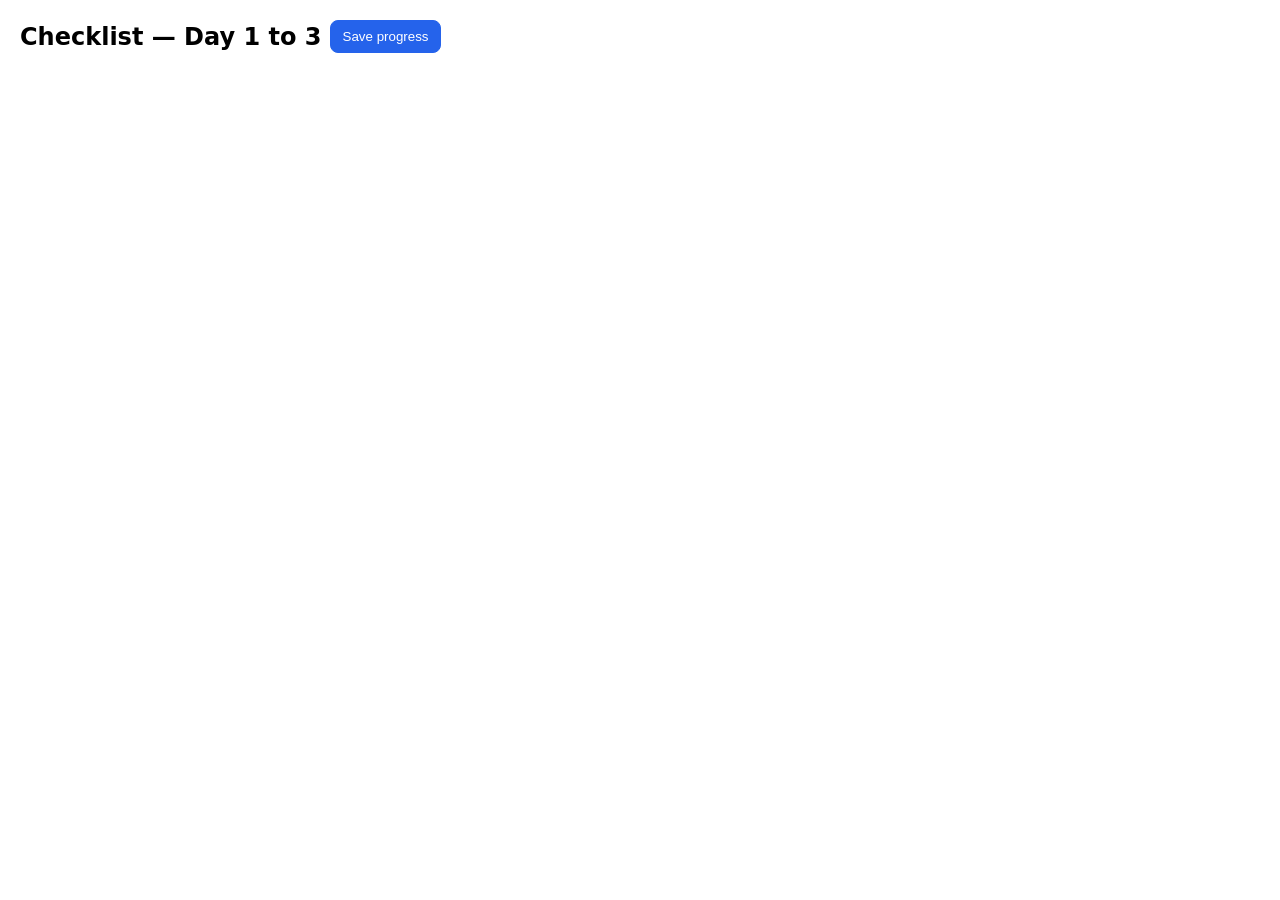
==== checklist.html @ f6aa32c2 "Initial commit" ====
<!doctype html>
<html>
<head>
  <meta charset="utf-8">
  <title>Checklist</title>
  <meta name="viewport" content="width=device-width, initial-scale=1">
  <style>
    body{font-family:Inter,system-ui,Arial;margin:20px;}
    .top{display:flex;gap:8px;align-items:center;margin-bottom:12px;}
    .day{margin:18px 0;}
    table{width:100%;border-collapse:collapse}
    th,td{border:1px solid #e5e7eb;padding:8px;text-align:left}
    th{background:#f3f4f6}
    .btn{padding:8px 12px;border:1px solid #d1d5db;border-radius:8px;background:#fff;cursor:pointer}
    .btn.primary{background:#2563eb;color:#fff;border-color:#2563eb}
    .muted{color:#6b7280}
  </style>
</head>
<body>
  <div class="top">
    <h2 id="title" style="margin:0">Checklist</h2>
    <button id="saveBtn" class="btn primary">Save progress</button>
    <span id="msg" class="muted"></span>
  </div>
  <div id="wrap"></div>

<script>
(async function(){
  const qs = new URLSearchParams(location.search);
  const plan   = qs.get('plan') || 'default';
  const start  = Number(qs.get('startDay') || '1');
  const days   = Number(qs.get('days') || '3');
  const token  = qs.get('t') || '';   // CHECK_TOKEN if present
  const api    = (localStorage.getItem('apiBase')) || 'https://web-production-f116.up.railway.app';

  document.getElementById('title').textContent = `Checklist — Day ${start} to ${start+days-1}`;

  // fetch grid
  const grid = await fetch(`${api}/plans/${encodeURIComponent(plan)}/grid`).then(r=>r.json());

  // index cells by (area,day)
  const byKey = new Map();
  for (const c of grid.cells||[]) byKey.set(`${c.area}__${c.day}`, c);

  const wrap = document.getElementById('wrap');
  wrap.innerHTML = '';

  for (let d = start; d < start+days; d++){
    const dayDiv = document.createElement('div');
    dayDiv.className = 'day';
    dayDiv.innerHTML = `<h3 style="margin:0 0 8px 0">Day ${d}</h3>`;
    const tbl = document.createElement('table');
    tbl.innerHTML = `<thead><tr><th>Done</th><th>Area</th><th>Task</th><th>Role</th><th>Workers</th><th>Hours</th></tr></thead><tbody></tbody>`;
    const tbody = tbl.querySelector('tbody');

    // build rows from every area present in grid
    const areas = [...new Set(grid.cells.map(c=>c.area))].sort();
    for (const area of areas){
      const cell = byKey.get(`${area}__${d}`) || {activities:[]};
      const acts = cell.activities || [];
      if (!acts.length){
        // show a gray empty row for visibility
        const tr = document.createElement('tr');
        tr.innerHTML = `<td></td><td>${esc(area)}</td><td class="muted" colspan="4">No tasks</td>`;
        tbody.appendChild(tr);
        continue;
      }
      acts.forEach((raw, idx)=>{
        let t={}; try{ t = typeof raw==='string'? JSON.parse(raw) : raw }catch(_){}
        const name = t.name || t.n || String(raw);
        const role = t.role || t.r || '';
        const w    = t.workers ?? t.w ?? 0;
        const h    = t.hours   ?? t.h ?? 0;
        const done = Boolean(t.done || t.d || t.x || t.dd);

        const tr = document.createElement('tr');
        tr.innerHTML = `
          <td><input type="checkbox" data-area="${esc(area)}" data-day="${d}" data-idx="${idx}" ${done?'checked':''}></td>
          <td>${esc(area)}</td>
          <td>${esc(name)}</td>
          <td>${esc(role)}</td>
          <td>${w}</td>
          <td>${h}</td>`;
        tbody.appendChild(tr);
      });
    }
    dayDiv.appendChild(tbl);
    wrap.appendChild(dayDiv);
  }

  document.getElementById('saveBtn').addEventListener('click', async ()=>{
    const msg = document.getElementById('msg');
    msg.textContent = 'Saving...';
    const checks = [...document.querySelectorAll('input[type=checkbox][data-idx]')];

    // group by cell (area,day)
    const map = new Map();
    for (const cb of checks){
      const area = cb.dataset.area, day = Number(cb.dataset.day), idx = Number(cb.dataset.idx);
      const key = `${area}__${day}`;
      if (!map.has(key)) map.set(key, {area, day, done:[], undone:[]});
      (cb.checked ? map.get(key).done : map.get(key).undone).push(idx);
    }
    const updates = [...map.values()];

    try{
      const res = await fetch(`${api}/ops/checklist_mark?token=${encodeURIComponent(token)}`,{
        method:'POST',
        headers:{'content-type':'application/json'},
        body: JSON.stringify({ plan_id: plan, updates })
      });
      if (!res.ok) throw new Error(await res.text());
      msg.textContent = 'Saved ✓';
      setTimeout(()=> msg.textContent = '', 1500);
    }catch(e){
      msg.textContent = 'Save failed: ' + (e.message||e);
    }
  });

  function esc(s){ return String(s||'').replace(/[&<>]/g, m=>({ '&':'&amp;','<':'&lt;','>':'&gt;'}[m])); }
})();
</script>
</body>
</html>
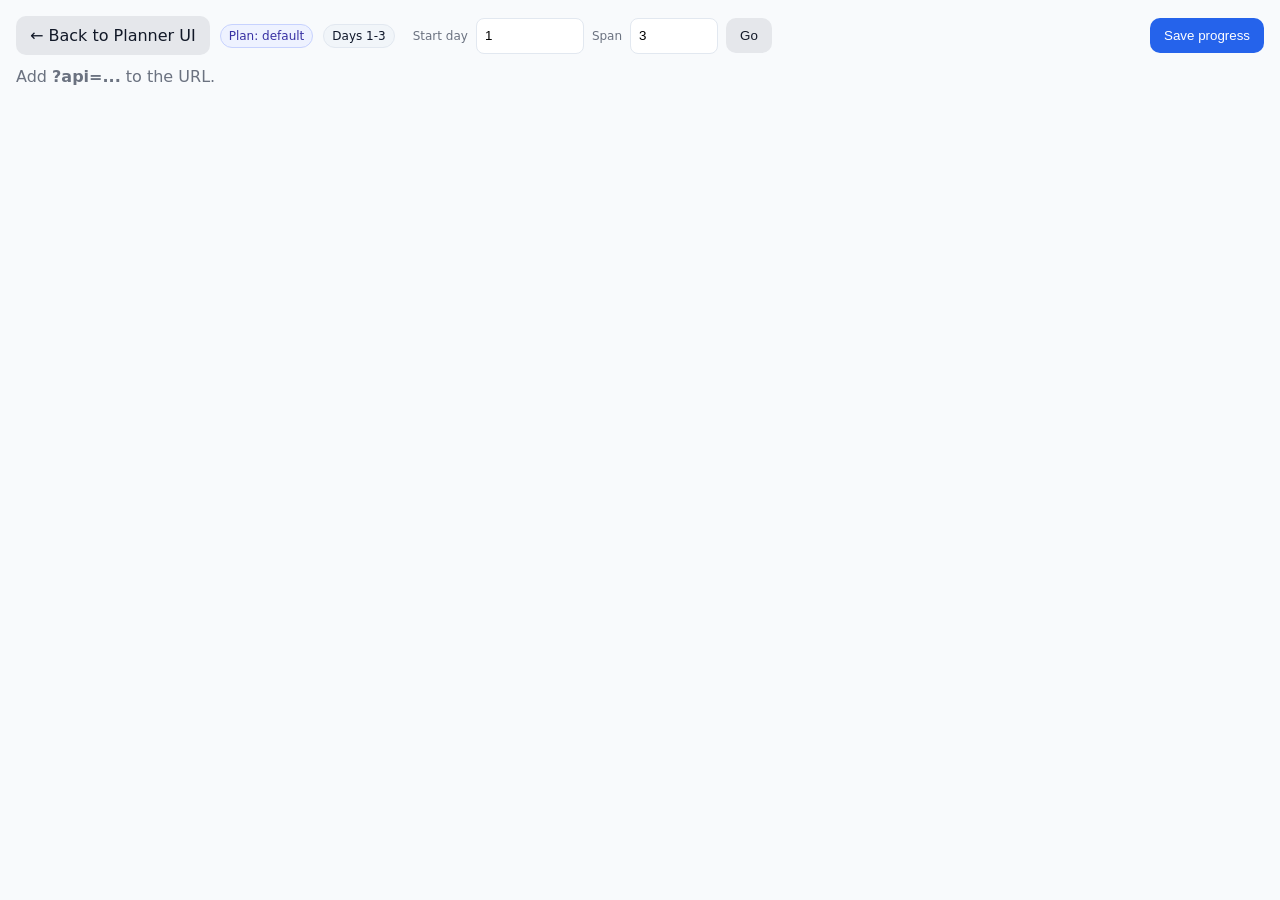
==== commit b0a72dae: "Adding latest frontend changes including dashboard and holidays" ====
--- a/checklist.html
+++ b/checklist.html
@@ -1,124 +1,532 @@
-<!doctype html>
-<html>
-<head>
-  <meta charset="utf-8">
-  <title>Checklist</title>
-  <meta name="viewport" content="width=device-width, initial-scale=1">
-  <style>
-    body{font-family:Inter,system-ui,Arial;margin:20px;}
-    .top{display:flex;gap:8px;align-items:center;margin-bottom:12px;}
-    .day{margin:18px 0;}
-    table{width:100%;border-collapse:collapse}
-    th,td{border:1px solid #e5e7eb;padding:8px;text-align:left}
-    th{background:#f3f4f6}
-    .btn{padding:8px 12px;border:1px solid #d1d5db;border-radius:8px;background:#fff;cursor:pointer}
-    .btn.primary{background:#2563eb;color:#fff;border-color:#2563eb}
-    .muted{color:#6b7280}
-  </style>
-</head>
-<body>
-  <div class="top">
-    <h2 id="title" style="margin:0">Checklist</h2>
-    <button id="saveBtn" class="btn primary">Save progress</button>
-    <span id="msg" class="muted"></span>
-  </div>
-  <div id="wrap"></div>
-
-<script>
-(async function(){
-  const qs = new URLSearchParams(location.search);
-  const plan   = qs.get('plan') || 'default';
-  const start  = Number(qs.get('startDay') || '1');
-  const days   = Number(qs.get('days') || '3');
-  const token  = qs.get('t') || '';   // CHECK_TOKEN if present
-  const api    = (localStorage.getItem('apiBase')) || 'https://web-production-f116.up.railway.app';
-
-  document.getElementById('title').textContent = `Checklist — Day ${start} to ${start+days-1}`;
-
-  // fetch grid
-  const grid = await fetch(`${api}/plans/${encodeURIComponent(plan)}/grid`).then(r=>r.json());
-
-  // index cells by (area,day)
-  const byKey = new Map();
-  for (const c of grid.cells||[]) byKey.set(`${c.area}__${c.day}`, c);
-
-  const wrap = document.getElementById('wrap');
-  wrap.innerHTML = '';
-
-  for (let d = start; d < start+days; d++){
-    const dayDiv = document.createElement('div');
-    dayDiv.className = 'day';
-    dayDiv.innerHTML = `<h3 style="margin:0 0 8px 0">Day ${d}</h3>`;
-    const tbl = document.createElement('table');
-    tbl.innerHTML = `<thead><tr><th>Done</th><th>Area</th><th>Task</th><th>Role</th><th>Workers</th><th>Hours</th></tr></thead><tbody></tbody>`;
-    const tbody = tbl.querySelector('tbody');
-
-    // build rows from every area present in grid
-    const areas = [...new Set(grid.cells.map(c=>c.area))].sort();
-    for (const area of areas){
-      const cell = byKey.get(`${area}__${d}`) || {activities:[]};
-      const acts = cell.activities || [];
-      if (!acts.length){
-        // show a gray empty row for visibility
-        const tr = document.createElement('tr');
-        tr.innerHTML = `<td></td><td>${esc(area)}</td><td class="muted" colspan="4">No tasks</td>`;
-        tbody.appendChild(tr);
-        continue;
-      }
-      acts.forEach((raw, idx)=>{
-        let t={}; try{ t = typeof raw==='string'? JSON.parse(raw) : raw }catch(_){}
-        const name = t.name || t.n || String(raw);
-        const role = t.role || t.r || '';
-        const w    = t.workers ?? t.w ?? 0;
-        const h    = t.hours   ?? t.h ?? 0;
-        const done = Boolean(t.done || t.d || t.x || t.dd);
-
-        const tr = document.createElement('tr');
-        tr.innerHTML = `
-          <td><input type="checkbox" data-area="${esc(area)}" data-day="${d}" data-idx="${idx}" ${done?'checked':''}></td>
-          <td>${esc(area)}</td>
-          <td>${esc(name)}</td>
-          <td>${esc(role)}</td>
-          <td>${w}</td>
-          <td>${h}</td>`;
-        tbody.appendChild(tr);
-      });
-    }
-    dayDiv.appendChild(tbl);
-    wrap.appendChild(dayDiv);
-  }
-
-  document.getElementById('saveBtn').addEventListener('click', async ()=>{
-    const msg = document.getElementById('msg');
-    msg.textContent = 'Saving...';
-    const checks = [...document.querySelectorAll('input[type=checkbox][data-idx]')];
-
-    // group by cell (area,day)
-    const map = new Map();
-    for (const cb of checks){
-      const area = cb.dataset.area, day = Number(cb.dataset.day), idx = Number(cb.dataset.idx);
-      const key = `${area}__${day}`;
-      if (!map.has(key)) map.set(key, {area, day, done:[], undone:[]});
-      (cb.checked ? map.get(key).done : map.get(key).undone).push(idx);
-    }
-    const updates = [...map.values()];
-
-    try{
-      const res = await fetch(`${api}/ops/checklist_mark?token=${encodeURIComponent(token)}`,{
-        method:'POST',
-        headers:{'content-type':'application/json'},
-        body: JSON.stringify({ plan_id: plan, updates })
-      });
-      if (!res.ok) throw new Error(await res.text());
-      msg.textContent = 'Saved ✓';
-      setTimeout(()=> msg.textContent = '', 1500);
-    }catch(e){
-      msg.textContent = 'Save failed: ' + (e.message||e);
-    }
-  });
-
-  function esc(s){ return String(s||'').replace(/[&<>]/g, m=>({ '&':'&amp;','<':'&lt;','>':'&gt;'}[m])); }
-})();
-</script>
-</body>
-</html>
+<!doctype html>
+<html lang="en">
+
+<head>
+  <meta charset="utf-8" />
+  <meta name="viewport" content="width=device-width,initial-scale=1" />
+  <title>Checklist — Remodeling Planner</title>
+  <link rel="stylesheet" href="styles.css" />
+  <style>
+    body {
+      font-family: Inter, system-ui, Arial;
+      margin: 0;
+      padding: 16px;
+      background: #f8fafc;
+      color: #0f172a
+    }
+
+    .top {
+      display: flex;
+      align-items: center;
+      gap: 12px;
+      justify-content: space-between;
+      margin-bottom: 12px
+    }
+
+    .btn {
+      display: inline-flex;
+      align-items: center;
+      gap: 6px;
+      background: #2563eb;
+      color: #fff;
+      border: none;
+      border-radius: 10px;
+      padding: 10px 14px;
+      text-decoration: none;
+      cursor: pointer
+    }
+
+    .btn.secondary {
+      background: #e5e7eb;
+      color: #111827
+    }
+
+    .meta {
+      display: flex;
+      align-items: center;
+      gap: 10px;
+      flex-wrap: wrap
+    }
+
+    .badge {
+      background: #eef2ff;
+      color: #3730a3;
+      border: 1px solid #c7d2fe;
+      border-radius: 999px;
+      padding: 4px 8px;
+      font-size: 12px
+    }
+
+    .chip {
+      background: #f1f5f9;
+      border: 1px solid #e2e8f0;
+      border-radius: 999px;
+      padding: 4px 8px;
+      font-size: 12px
+    }
+
+    h2 {
+      font-size: 20px;
+      margin: 8px 0 6px
+    }
+
+    table {
+      width: 100%;
+      border-collapse: collapse;
+      margin: 4px 0 10px
+    }
+
+    th,
+    td {
+      border: 1px solid #e5e7eb;
+      padding: 8px
+    }
+
+    th {
+      background: #f3f4f6;
+      text-align: left
+    }
+
+    .num {
+      width: 64px;
+      text-align: right
+    }
+
+    .right {
+      text-align: right
+    }
+
+    .slider {
+      width: 160px
+    }
+
+    .muted {
+      color: #6b7280
+    }
+
+    .day-card {
+      background: #fff;
+      border: 1px solid #e5e7eb;
+      border-radius: 12px;
+      padding: 12px;
+      margin: 14px 0;
+      box-shadow: 0 6px 20px rgba(0, 0, 0, .04)
+    }
+
+    .extras-section h4 {
+      margin: 16px 0 8px
+    }
+
+    .savebar {
+      position: sticky;
+      bottom: 12px;
+      display: flex;
+      justify-content: flex-end
+    }
+
+    .nav label {
+      font-size: 12px
+    }
+
+    .nav input {
+      height: 34px;
+      border-radius: 8px;
+      border: 1px solid #e2e8f0;
+      padding: 0 8px
+    }
+  </style>
+</head>
+
+<body>
+
+  <div class="top">
+    <div class="meta">
+      <a id="backLink" class="btn secondary" href="./">← Back to Planner UI</a>
+      <span id="planBadge" class="badge">Plan: default</span>
+      <span id="rangeBadge" class="chip">Days</span>
+      <span id="checklistDaysRemaining" class="badge"
+        style="background:#fee2e2; color:#b91c1c; border-color:#fca5a5;"></span>
+
+      <!-- NEW: quick day navigator -->
+      <div class="nav" style="display:flex;align-items:center;gap:8px;margin-left:8px">
+        <label class="muted" for="jumpDay">Start day</label>
+        <input id="jumpDay" type="number" min="1" step="1" style="width:90px">
+        <label class="muted" for="jumpSpan">Span</label>
+        <input id="jumpSpan" type="number" min="1" step="1" style="width:70px">
+        <button id="jumpBtn" class="btn secondary" type="button">Go</button>
+      </div>
+    </div>
+    <div class="savebar">
+      <button id="saveBtn" class="btn">Save progress</button>
+    </div>
+  </div>
+
+  <div id="content"></div>
+
+  <script>
+    // ------------- helpers -------------
+    const qs = Object.fromEntries(new URLSearchParams(location.search).entries());
+    const apiBase = (qs.api || '').replace(/\/+$/, '');
+    const planId = qs.plan || 'default';
+    const token = qs.t || '';
+    const startDay = Math.max(1, parseInt(qs.startDay || '1', 10));
+    const span = Math.max(1, parseInt(qs.days || '3', 10));
+    const endDay = startDay + span - 1;
+
+    document.getElementById('planBadge').textContent = `Plan: ${planId}`;
+    document.getElementById('rangeBadge').textContent = `Days ${startDay}-${endDay}`;
+    document.getElementById('backLink').href = './index.html' + location.search;
+
+    // Days Remaining calculation for Checklist
+    (function updateChecklistDaysRemaining() {
+      const el = document.getElementById('checklistDaysRemaining');
+      if (!el) return;
+      const endStr = localStorage.getItem('project_end_date');
+      if (!endStr) {
+        el.style.display = 'none';
+        return;
+      }
+      const HOLIDAYS = new Set(["12-24", "12-25", "12-26", "12-31", "01-01", "03-03", "03-20", "04-03", "04-15", "05-01", "05-27"]);
+      const dtParts = endStr.split('-');
+      if (dtParts.length !== 3) return;
+
+      const end = new Date(parseInt(dtParts[0], 10), parseInt(dtParts[1], 10) - 1, parseInt(dtParts[2], 10));
+      end.setHours(0, 0, 0, 0);
+
+      const today = new Date();
+      today.setHours(0, 0, 0, 0);
+
+      if (today >= end) {
+        el.textContent = '⏳ 0 Working Days Left';
+        el.style.display = 'inline-block';
+        return;
+      }
+
+      let workDays = 0;
+      let curr = new Date(today);
+      while (curr < end) {
+        curr.setDate(curr.getDate() + 1);
+        const mmdd = String(curr.getMonth() + 1).padStart(2, '0') + "-" + String(curr.getDate()).padStart(2, '0');
+        if (curr.getDay() !== 0 && !HOLIDAYS.has(mmdd)) {
+          workDays++;
+        }
+      }
+      el.textContent = `⏳ ${workDays} Working Days Left`;
+      el.style.display = 'inline-block';
+    })();
+
+    // Wire day navigator
+    const jumpDayEl = document.getElementById('jumpDay');
+    const jumpSpanEl = document.getElementById('jumpSpan');
+    jumpDayEl.value = startDay;
+    jumpSpanEl.value = span;
+    document.getElementById('jumpBtn').addEventListener('click', () => {
+      const d = Math.max(1, parseInt(jumpDayEl.value || '1', 10));
+      const s = Math.max(1, parseInt(jumpSpanEl.value || '3', 10));
+      const params = new URLSearchParams(location.search);
+      params.set('startDay', String(d));
+      params.set('days', String(s));
+      location.search = params.toString();
+    });
+
+    async function getJSON(url) { const r = await fetch(url); if (!r.ok) throw new Error(await r.text()); return r.json(); }
+    async function postJSON(url, body, hdrs = {}) {
+      const headers = { 'Content-Type': 'application/json', ...hdrs };
+      const r = await fetch(url, { method: 'POST', headers, body: JSON.stringify(body) });
+      if (!r.ok) { throw new Error(await r.text()); }
+      return r.json();
+    }
+    async function putJSON(url, body, hdrs = {}) {
+      const headers = { 'Content-Type': 'application/json', ...hdrs };
+      const r = await fetch(url, { method: 'PUT', headers, body: JSON.stringify(body) });
+      if (!r.ok) { throw new Error(await r.text()); }
+      return r.json();
+    }
+
+    function normTask(raw) {
+      try { var t = (typeof raw === 'string') ? JSON.parse(raw) : { ...raw }; }
+      catch { return { name: String(raw), role: '', workers: 0, hours: 0, done: false, progress: 0 }; }
+      const name = t.name || t.task || t.n || '';
+      const role = t.role || t.r || '';
+      const workers = Number(t.workers ?? t.w ?? 0) || 0;
+      const hours = Number(t.hours ?? t.h ?? 0) || 0;
+      const done = !!(t.done || t.d || t.x || t.dd);
+      const progress = Math.min(100, Math.max(0, Number(t.progress ?? 0) || 0));
+      return { name, role, workers, hours, done, progress };
+    }
+
+    // ------------- render main table(s) -------------
+    const content = document.getElementById('content');
+
+    // store references for save
+    const rowsState = []; // {area, day, index, els:{workers, hours, progress, done}}
+    function addRowRef(area, day, index, els) { rowsState.push({ area, day, index, els }); }
+
+    function buildDaySection(day, rows) {
+      const card = document.createElement('div');
+      card.className = 'day-card';
+
+      const h = document.createElement('h2');
+      h.textContent = `Day ${day}`;
+      card.appendChild(h);
+
+      const tbl = document.createElement('table');
+      tbl.innerHTML = `
+      <thead>
+        <tr>
+          <th>Area</th>
+          <th>Task</th>
+          <th>Role</th>
+          <th style="width:88px">Workers</th>
+          <th style="width:88px">Hours</th>
+          <th style="width:220px">Progress</th>
+          <th style="width:70px">Done</th>
+          <th style="width:120px">Actions</th>
+        </tr>
+      </thead>
+      <tbody></tbody>
+    `;
+      card.appendChild(tbl);
+      const tb = tbl.querySelector('tbody');
+
+      rows.forEach(r => {
+        const tr = document.createElement('tr');
+        const t = normTask(r.task);
+        const progId = `p_${day}_${r.index}_${Math.random().toString(36).slice(2, 6)}`;
+
+        tr.innerHTML = `
+        <td>${r.area}</td>
+        <td>${t.name || '<span class="muted">—</span>'}</td>
+        <td>${t.role || ''}</td>
+        <td><input class="i-workers num" type="number" step="1" value="${t.workers}"></td>
+        <td><input class="i-hours   num" type="number" step="0.5" value="${t.hours}"></td>
+        <td>
+          <input id="${progId}" class="i-progress slider" type="range" min="0" max="100" step="5" value="${t.progress}">
+          <span class="muted pval">${t.progress}%</span>
+        </td>
+        <td class="right"><input class="i-done" type="checkbox" ${t.done ? 'checked' : ''}></td>
+        <td class="right">
+          <button class="i-move btn secondary" type="button" title="Move to another day">Move</button>
+        </td>
+      `;
+        tb.appendChild(tr);
+
+        const elW = tr.querySelector('.i-workers');
+        const elH = tr.querySelector('.i-hours');
+        const elP = tr.querySelector('.i-progress');
+        const elD = tr.querySelector('.i-done');
+        const pval = tr.querySelector('.pval');
+
+        // If slider hits 100, tick Done; if slider <100, clear Done (UX sugar)
+        elP.addEventListener('input', () => {
+          pval.textContent = elP.value + '%';
+          if (+elP.value >= 100) elD.checked = true;
+          if (+elP.value < 100 && elD.checked) elD.checked = false;
+        });
+
+        // NEW: Move handler (uses /ops/move_task)
+        const elMove = tr.querySelector('.i-move');
+        elMove.addEventListener('click', async () => {
+          const dst = prompt('Move this task to which Day? (number)', String(day));
+          if (!dst) return;
+          const dstDay = parseInt(dst, 10);
+          if (!(dstDay >= 1)) { alert('Invalid day'); return; }
+
+          try {
+            const hdr = token ? { 'X-Edit-Token': token } : {};
+            const opsBaseLocal = `${apiBase}/ops`;
+            await postJSON(`${opsBaseLocal}/move_task?token=${encodeURIComponent(token)}`, {
+              plan_id: planId,
+              src_area: r.area,
+              src_day: day,
+              index: r.index,
+              dst_day: dstDay
+              // keep_progress default True on server
+            }, hdr);
+
+            location.reload(); // refresh after move
+          } catch (e) {
+            alert('Move failed: ' + e.message);
+          }
+        });
+
+        addRowRef(r.area, day, r.index, { workers: elW, hours: elH, progress: elP, done: elD });
+      });
+
+      // mount Extras section right after table
+      const extrasMount = document.createElement('div');
+      card.appendChild(extrasMount);
+      renderExtras(extrasMount, day, planId, apiBase, token);
+
+      content.appendChild(card);
+    }
+
+    async function loadAndRender() {
+      const grid = await getJSON(`${apiBase}/plans/${encodeURIComponent(planId)}/grid`);
+      const items = [];
+      for (const c of (grid.cells || [])) {
+        if (c.day < startDay || c.day > endDay) continue;
+        (c.activities || []).forEach((s, i) => {
+          items.push({ area: c.area, day: c.day, index: i, task: s });
+        });
+      }
+      // group by day
+      const byDay = new Map();
+      for (const it of items) {
+        if (!byDay.has(it.day)) byDay.set(it.day, []);
+        byDay.get(it.day).push(it);
+      }
+      for (let d = startDay; d <= endDay; d++) {
+        buildDaySection(d, byDay.get(d) || []);
+      }
+    }
+
+    // ------------- save actions -------------
+    async function saveAll() {
+      const whPayload = { plan_id: planId, items: [] };
+      const progPayload = { plan_id: planId, items: [] };
+      const markPayload = { plan_id: planId, updates: [] };
+
+      rowsState.forEach(r => {
+        const w = r.els.workers.valueAsNumber || 0;
+        const h = r.els.hours.valueAsNumber || 0;
+        const p = r.els.progress.valueAsNumber || 0;
+        const d = !!r.els.done.checked;
+
+        whPayload.items.push({ area: r.area, day: r.day, index: r.index, workers: w, hours: h });
+        progPayload.items.push({ area: r.area, day: r.day, index: r.index, progress: p });
+
+        // send explicit done/undone so rollovers behave
+        if (d) {
+          markPayload.updates.push({ area: r.area, day: r.day, done: [r.index], undone: [] });
+        } else {
+          markPayload.updates.push({ area: r.area, day: r.day, done: [], undone: [r.index] });
+        }
+      });
+
+      const hdr = token ? { 'X-Edit-Token': token } : {};
+      const opsBase = `${apiBase}/ops`;
+
+      // Save workers/hours
+      if (whPayload.items.length) {
+        await postJSON(`${opsBase}/checklist_update_fields?token=${encodeURIComponent(token)}`, whPayload, hdr);
+      }
+      // Save progress
+      if (progPayload.items.length) {
+        await postJSON(`${opsBase}/checklist_update_progress?token=${encodeURIComponent(token)}`, progPayload, hdr);
+      }
+      // Save done/undone flags
+      if (markPayload.updates.length) {
+        await postJSON(`${opsBase}/checklist_mark?token=${encodeURIComponent(token)}`, markPayload, hdr);
+      }
+
+      alert('Saved!');
+    }
+
+    document.getElementById('saveBtn').addEventListener('click', () => {
+      saveAll().catch(e => alert('Save failed: ' + e.message));
+    });
+
+    // ------------- Extras (Items & Costs) UI -------------
+    async function renderExtras(mount, day, planId, apiBase, token) {
+      mount.className = 'extras-section';
+      mount.innerHTML = `
+      <h4>Items &amp; Costs — Day ${day}</h4>
+      <div class="extras-wrap">
+        <table class="extras-table">
+          <thead>
+            <tr>
+              <th>Item</th>
+              <th class="right">Qty</th>
+              <th class="right">Rate</th>
+              <th class="right">Amount</th>
+              <th style="width:1%"></th>
+            </tr>
+          </thead>
+          <tbody></tbody>
+        </table>
+        <div style="display:flex;gap:12px;align-items:center;justify-content:space-between;margin-top:10px">
+          <div>
+            <button type="button" class="extras-add btn secondary">+ Add row</button>
+          </div>
+          <div style="margin-left:auto;font-weight:600">Total: <span class="extras-total">0</span></div>
+          <button type="button" class="extras-save btn">Save items</button>
+        </div>
+      </div>
+    `;
+
+      const tbody = mount.querySelector('tbody');
+      const totalEl = mount.querySelector('.extras-total');
+
+      const getUrl = `${apiBase}/plans/${encodeURIComponent(planId)}/extras?day=${day}`;
+      const putUrl = `${apiBase}/plans/${encodeURIComponent(planId)}/extras?day=${day}`;
+
+      // load existing
+      let rows = [];
+      try { rows = await getJSON(getUrl); if (!Array.isArray(rows)) rows = []; }
+      catch { rows = []; }
+
+      function addRow(r = { item: '', qty: 0, rate: 0, amount: 0 }) {
+        const tr = document.createElement('tr');
+        tr.innerHTML = `
+        <td><input class="x-item" value="${r.item ?? ''}" style="width:100%"></td>
+        <td class="right"><input class="x-qty" type="number" step="0.01" value="${r.qty ?? 0}" style="width:100px;text-align:right"></td>
+        <td class="right"><input class="x-rate" type="number" step="0.01" value="${r.rate ?? 0}" style="width:100px;text-align:right"></td>
+        <td class="right"><span class="x-amt">${(Number(r.amount ?? r.qty * r.rate) || 0).toFixed(2)}</span></td>
+        <td class="right"><button type="button" class="x-del" title="Delete">×</button></td>
+      `;
+        tbody.appendChild(tr);
+        wireRow(tr);
+      }
+
+      function recalc() {
+        let tot = 0;
+        tbody.querySelectorAll('tr').forEach(tr => {
+          const qty = Number(tr.querySelector('.x-qty').value) || 0;
+          const rate = Number(tr.querySelector('.x-rate').value) || 0;
+          const amt = qty * rate;
+          tr.querySelector('.x-amt').textContent = amt.toFixed(2);
+          tot += amt;
+        });
+        totalEl.textContent = tot.toFixed(2);
+      }
+
+      function wireRow(tr) {
+        tr.querySelector('.x-qty').addEventListener('input', recalc);
+        tr.querySelector('.x-rate').addEventListener('input', recalc);
+        tr.querySelector('.x-del').addEventListener('click', () => { tr.remove(); recalc(); });
+      }
+
+      if (rows.length === 0) addRow();
+      rows.forEach(addRow);
+      recalc();
+
+      mount.querySelector('.extras-add').addEventListener('click', () => addRow());
+
+      mount.querySelector('.extras-save').addEventListener('click', async () => {
+        const items = Array.from(tbody.querySelectorAll('tr')).map(tr => ({
+          item: tr.querySelector('.x-item').value.trim(),
+          qty: Number(tr.querySelector('.x-qty').value) || 0,
+          rate: Number(tr.querySelector('.x-rate').value) || 0
+          // amount is computed server-side
+        }));
+        const headers = token ? { 'X-Edit-Token': token } : {};
+        try {
+          await putJSON(putUrl, { items }, headers);
+          recalc();
+        } catch (e) {
+          alert('Save items failed: ' + e.message);
+        }
+      });
+    }
+
+    // ------------- init -------------
+    if (!apiBase) {
+      content.innerHTML = `<div class="muted">Add <b>?api=...</b> to the URL.</div>`;
+    } else {
+      loadAndRender().catch(e => content.innerHTML = `<div style="color:#b91c1c">${e.message}</div>`);
+    }
+  </script>
+</body>
+
+</html>
